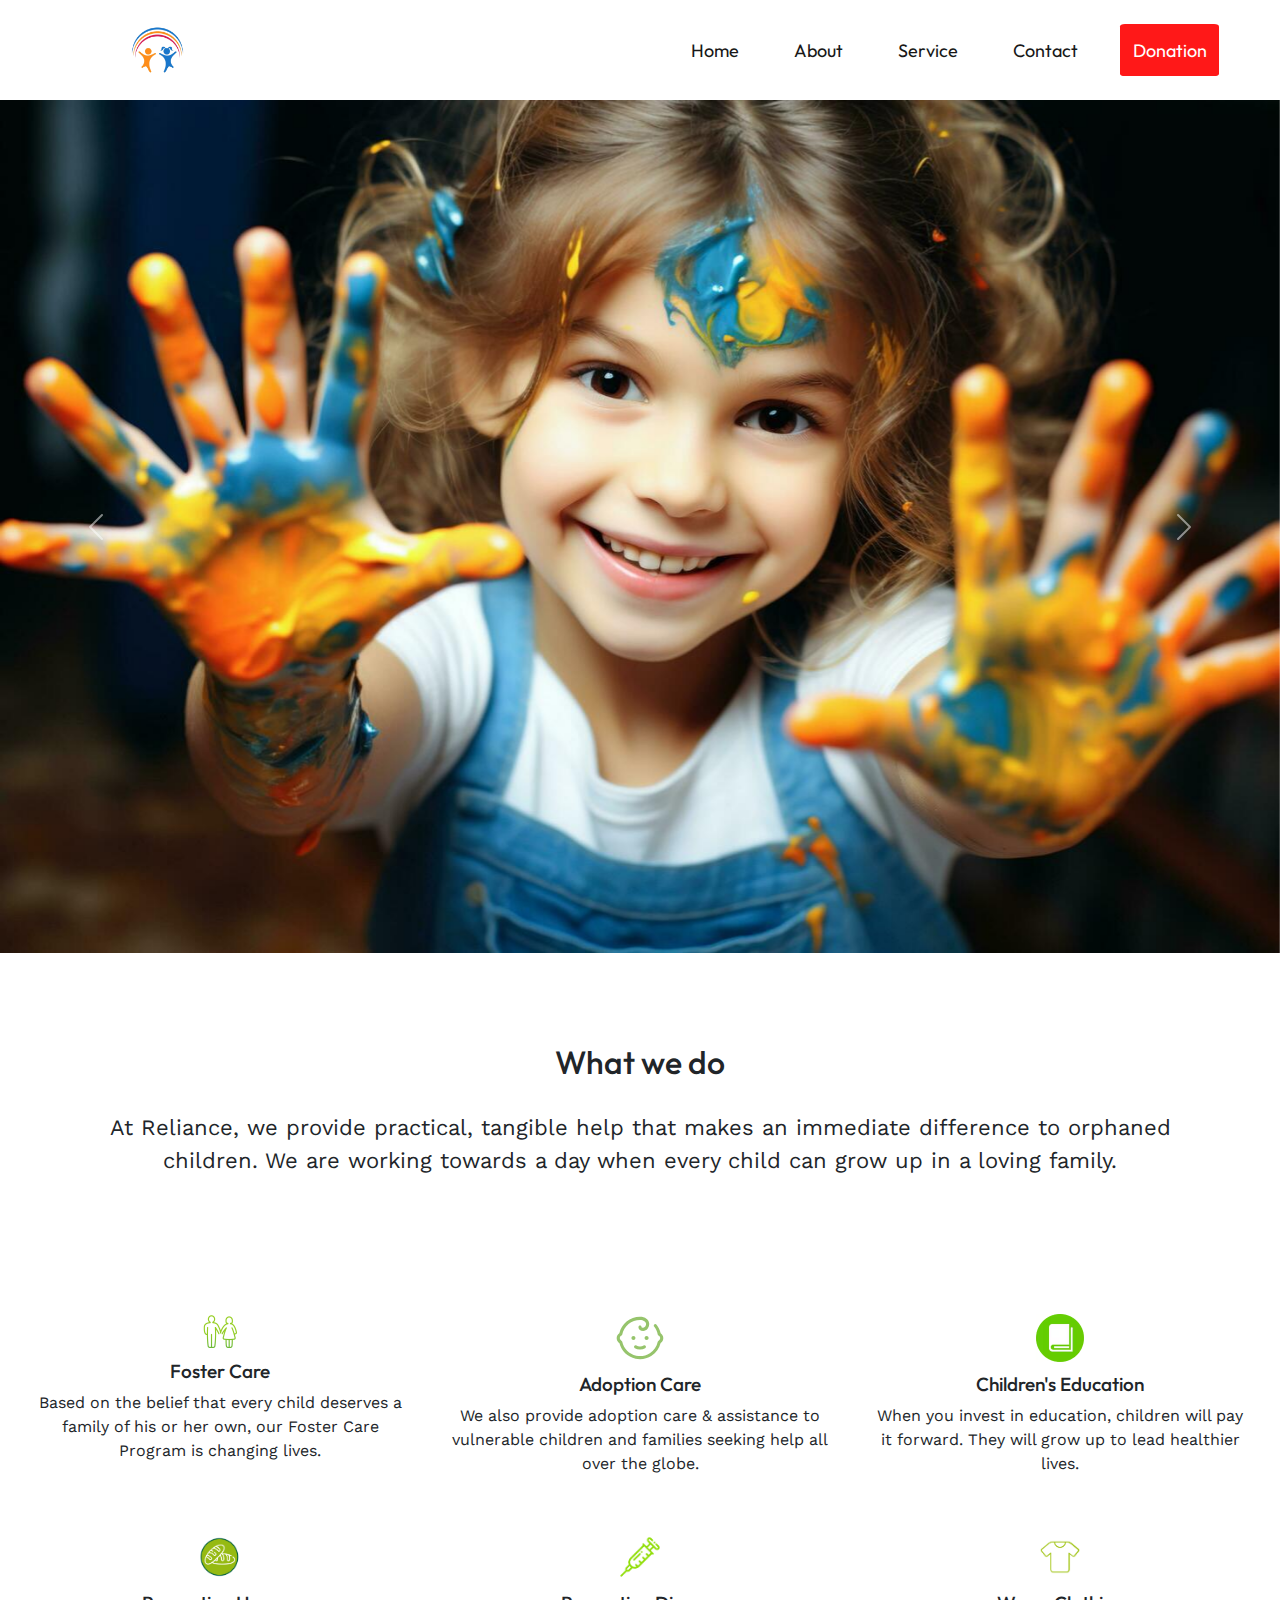
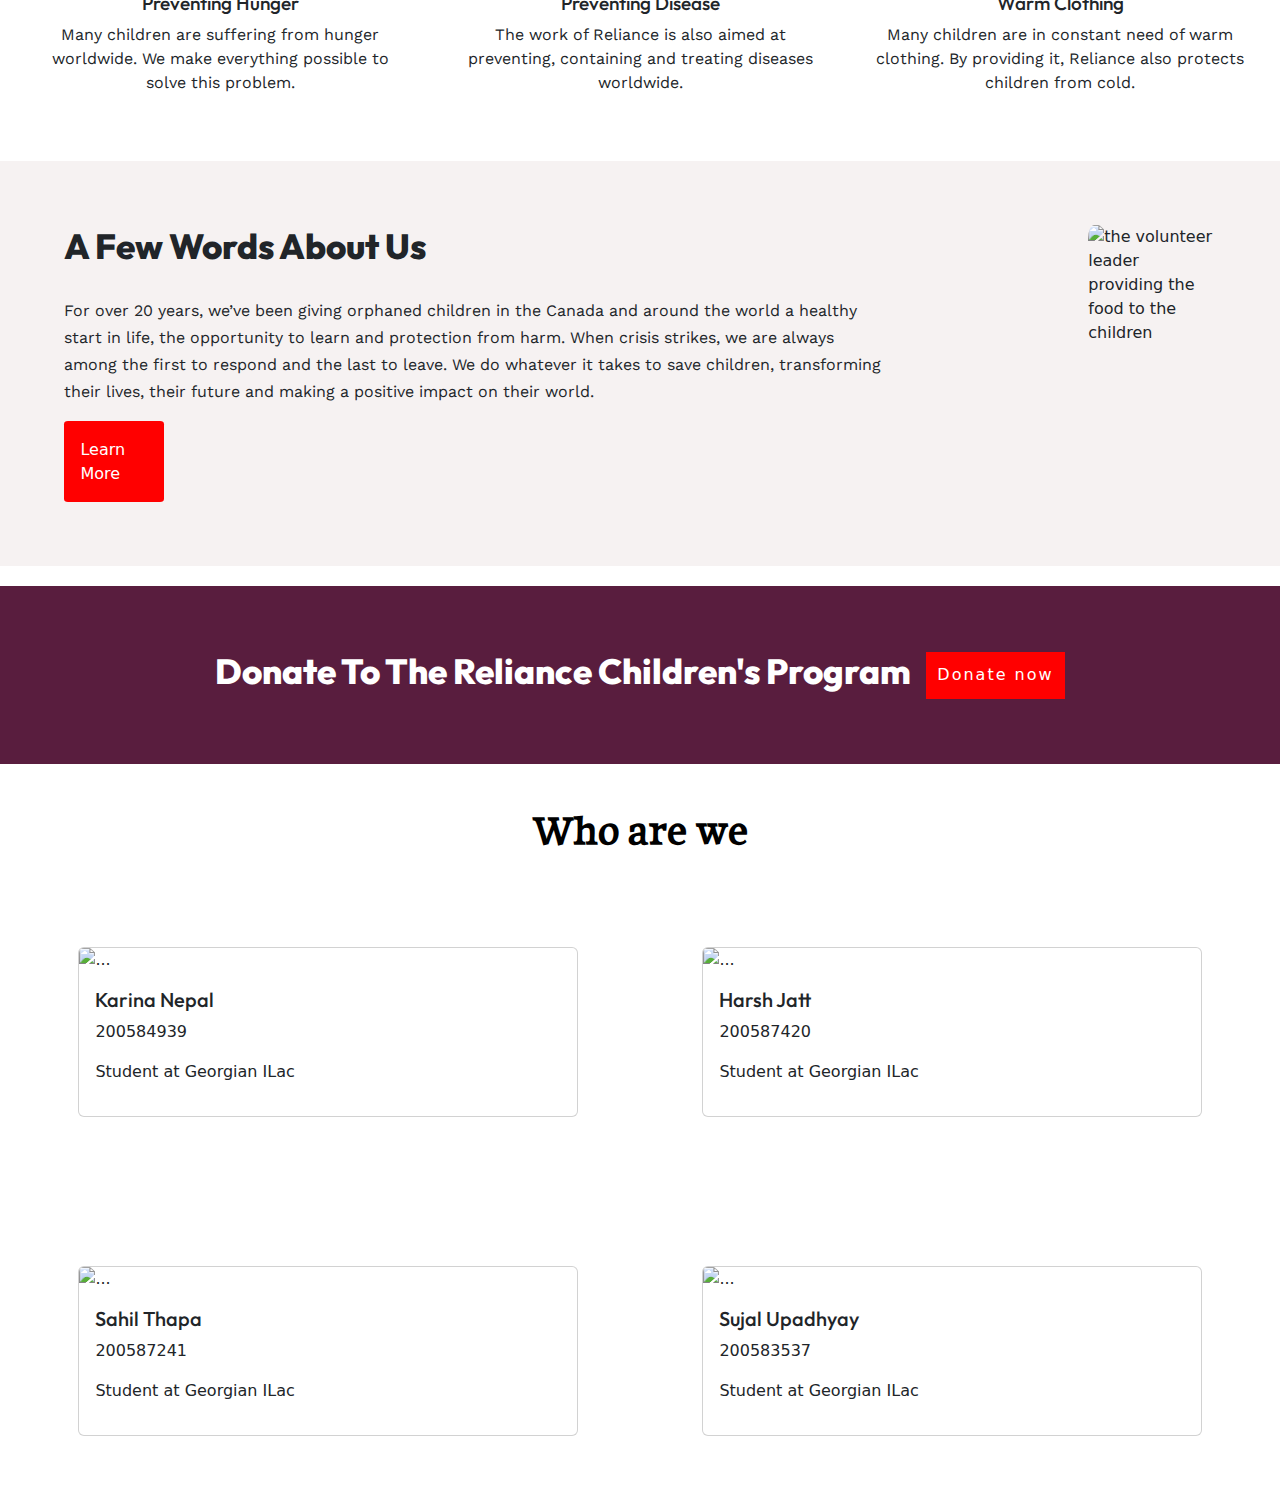
==== index.html @ 093a6efa "Add files via upload" ====
<!DOCTYPE html>
<html lang="en">

<head>
  <meta charset="UTF-8" />
  <link rel="stylesheet" href="https://use.fontawesome.com/releases/v5.8.1/css/all.css"
    integrity="sha384-50oBUHEmvpQ+1lW4y57PTFmhCaXp0ML5d60M1M7uH2+nqUivzIebhndOJK28anvf" crossorigin="anonymous" />
  <link href="https://cdn.jsdelivr.net/npm/bootstrap@5.3.3/dist/css/bootstrap.min.css" rel="stylesheet"
    integrity="sha384-QWTKZyjpPEjISv5WaRU9OFeRpok6YctnYmDr5pNlyT2bRjXh0JMhjY6hW+ALEwIH" crossorigin="anonymous">

  <meta name="viewport" content="width=device-width, initial-scale=1.0" />
  <title>Home-Sujal</title>
  <link href="style.css" rel="stylesheet" />
</head>

<body>
  <div class="container">
    <header class="header">
      <img src="logo save.png" alt="logo" class="logo">
      <nav class="nav-bar">
        <a href="#">Home</a>
        <a href="#about">About</a>
        <a href="#service">Service</a>
        <a href="#">Contact</a>
        <a href="#">Donation</a>
      </nav>
    </header>
  </div>
  <!--carousel-->
  <div id="carouselExampleInterval" class="carousel slide" data-bs-ride="carousel">
    <div class="carousel-inner">
      <div class="carousel-item active" data-bs-interval="2000">
        <img src="gg.jpg" class="d-block w-100" alt="...">
      </div>
      <div class="carousel-item" data-bs-interval="3000">
        <img src="1.webp" class="d-block w-100" alt="...">
      </div>
      <div class="carousel-item">
        <img src="3.jpg" class="d-block w-100" alt="...">
      </div>
    </div>
    <button class="carousel-control-prev" type="button" data-bs-target="#carouselExampleInterval" data-bs-slide="prev">
      <span class="carousel-control-prev-icon" aria-hidden="true"></span>
      <span class="visually-hidden">Previous</span>
    </button>
    <button class="carousel-control-next" type="button" data-bs-target="#carouselExampleInterval" data-bs-slide="next">
      <span class="carousel-control-next-icon" aria-hidden="true"></span>
      <span class="visually-hidden">Next</span>
    </button>
  </div>

  <!-- what we do-->
  <section class="what-we-do">
    <h2>What we do</h2>
    <p>
      At Reliance, we provide practical, tangible help that makes an immediate difference to orphaned children. We are
      working towards a day when every child can grow up in a loving family.

    </p>
  </section>
  <div class="flex-wedo-box"> <!-- use this for the flex-->


    <div class="wedo-box">

      <img src="Couple.png" alt="two children logo holding hand with each other" class="semi-logo">

      <h2>Foster Care</h2>

      <p>Based on the belief that every child deserves a family of his or her own, our Foster Care Program is changing
        lives.

      </p>

    </div>

    <div class="wedo-box">
      <img src="children-logo.svg" alt="two children logo holding hand with each other" class="semi-logo">
      <h2>Adoption Care</h2>

      <p>
        We also provide adoption care & assistance to vulnerable children and families seeking help all over the globe.

      </p>

    </div>

    <div class="wedo-box">
      <img src="book.avif" alt="two children logo holding hand with each other" class="semi-logo">
      <h2>Children's Education</h2>

      <p>
        When you invest in education, children will pay it forward. They will grow up to lead healthier lives.
      </p>

    </div>

    <div class="wedo-box">
      <img src="hunger.jpg" alt="two children logo holding hand with each other" class="semi-logo">
      <h2>Preventing Hunger</h2>

      <p>
        Many children are suffering from hunger worldwide. We make everything possible to solve this problem.
      </p>

    </div>


    <div class="wedo-box">
      <img src="injection.png" alt="two children logo holding hand with each other" class="semi-logo">
      <h2>Preventing Disease</h2>

      <p>
        The work of Reliance is also aimed at preventing, containing and treating diseases worldwide.
      </p>

    </div>

    <div class="wedo-box">
      <img src="tshirt.png" alt="two children logo holding hand with each other" class="semi-logo">
      <h2>Warm Clothing
      </h2>

      <p>
        Many children are in constant need of warm clothing. By providing it, Reliance also protects children from cold.
      </p>

    </div>
  </div>

  <!-- the few words about us-->
  <section class="about-us">
    <div class="container-about-us"> <!-- use this for the flex-->
      <div class="about-text"> <!-- use  this for the flex for the text inside the container-->
        <h2>A Few Words About Us
        </h2>
        <p>
          For over 20 years, we’ve been giving orphaned children in the Canada and around the world a healthy start in
          life, the opportunity to learn and protection from harm.

          When crisis strikes, we are always among the first to respond and the last to leave. We do whatever it takes
          to save children, transforming their lives, their future and making a positive impact on their world.
        </p>
        <a href="#" onclick="displayMessage">Learn More</a>
      </div>
      <img src="https://livedemo00.template-help.com/wt_prod-24526/images/large-features-2-570x368.jpg"
        alt="the volunteer leader providing the food to the children">

    </div>
  </section>


  <div class="little-display">
    <div class="little-display-text">
      <h2> Donate To The Reliance Children's Program</h2>
      <a href="#">Donate now</a>
    </div>
    </div>
    
    
    
    
    <!--card-about-->
    
  <section class="about" id="about">
    <h2>Who are we</h2>
    <div class="row row-cols-1 row-cols-md-2 g-4">
      <div class="col">
        <div class="card">
          <img src="https://www.shareicon.net/data/512x512/2016/09/15/829452_user_512x512.png" class="card-img-top" alt="...">
          <div class="card-body">
            <h5 class="card-title">Karina Nepal</h5>
            <p class="card-text">200584939</p>
            <p class="card-text hover">Student at Georgian ILac
            <p>

          </div>
        </div>
      </div>
      <div class="col">
        <div class="card">
          <img src="https://png.pngtree.com/png-clipart/20231019/original/pngtree-user-profile-avatar-png-image_13369988.png" class="card-img-top" alt="...">
          <div class="card-body">
            <h5 class="card-title">Harsh Jatt</h5>
            <p class="card-text">200587420</p>
            <p class="card-text hover">Student at Georgian ILac
            <p>

          </div>
        </div>
      </div>
      <div class="col">
        <div class="card">
          <img src="https://www.pngall.com/wp-content/uploads/5/User-Profile-PNG-High-Quality-Image.png" class="card-img-top" alt="...">
          <div class="card-body">
            <h5 class="card-title">Sahil Thapa</h5>
            <p class="card-text">200587241</p>
            <p class="card-text hover">Student at Georgian ILac
            <p>

          </div>
        </div>
      </div>
      <div class="col">
        <div class="card">
          <img src="https://www.pngall.com/wp-content/uploads/5/User-Profile-PNG.png" class="card-img-top" alt="...">
          <div class="card-body">
            <h5 class="card-title">Sujal Upadhyay</h5>
            <p class="card-text">200583537</p>
            <p class="card-text hover">Student at Georgian ILac
            <p>

          </div>
        </div>
      </div>
    </div>
  </section>


    <!-- SERVICE PAGE-->
    <!--
  <section class="service" id="service">
    <h2>Service</h2>
    <div class="containn">
      <div class="container-img">
        <img src="education-children.webp" alt="education service" class="image">
        <div class="overlay">
          <div class="text">Education Service</div>
          <ul>
            <li>Early Childhood Education</li>
            <li>Literacy Programs</li>
            <li>Teacher Training</li>
          </ul>
        </div>
      </div>

      <div class="container-img">
        <img src="https://i0.wp.com/blog.toysuae.com/wp-content/uploads/2021/07/cute-male-pediatrician-doctor-happy-healthy-kids-childrens-healthcare-vector-concept-cute-male-pediatrician-doctor-happy-124717842.jpg?resize=800%2C655&ssl=1" alt="nurse checking the health of children" class="image">
        <div class="overlay">
          <div class="text">Health Services</div>
          <ul>
            <li>Maternal and Child Health</li>
            <li>Disease Prevention</li>
            <li>Mental Health Support</li>
          </ul>
        </div>
      </div>

      <div class="container-img">
        <img src="https://www.top-criminal-justice-schools.net/wp-content/uploads/2014/03/aabuse24.jpg" alt="Avatar" class="image">
        <div class="overlay">
          <div class="text">Child Protection Services</div>
          <ul>
            <li>Safe Spaces</li>
            <li>Anti-Trafficking Initiatives</li>
            <li>Advocacy</li>
          </ul>
        </div>
      </div>


    </div>
  </section>





</body>
-->
    <script src="https://cdn.jsdelivr.net/npm/bootstrap@5.3.3/dist/js/bootstrap.bundle.min.js"
      integrity="sha384-YvpcrYf0tY3lHB60NNkmXc5s9fDVZLESaAA55NDzOxhy9GkcIdslK1eN7N6jIeHz"
      crossorigin="anonymous"></script>


</html>
---- style.css ----
/* For logo */
/* for nav and other body */
@import url("https://fonts.googleapis.com/css2?family=Outfit:wght@100..900&display=swap");
/* for text  and heading */
@import url('https://fonts.googleapis.com/css2?family=Maname&display=swap');

/* for the paragraph */
@import url('https://fonts.googleapis.com/css2?family=Nunito:ital,wght@0,200..1000;1,200..1000&family=Work+Sans:ital,wght@0,100..900;1,100..900&family=Zain:wght@200;300;400;700;800;900&display=swap');



* {
  margin: 0;
  padding: 0;
  box-sizing: border-box;
}
.container {
  opacity: 0.9;
  width: 100%;
}

.header {
  display: flex;
  align-items: center;
  flex-direction: row;
  gap:40%;
}
.header .logo{
  width: 150px; /* Set a fixed width */
  height: 100px; /* Set a fixed height */
  object-fit: contain; 
}
.nav-bar {
  display: flex;
  column-gap: 30px;
  justify-content: space-between;

}
.nav-bar a {
  color: black;
  font-family: "Outfit", sans-serif;
  text-decoration: none;
  font-weight: 400;
  font-size: 18px;
  padding: 3%;
  border-radius: 8%;
}
.nav-bar a:not(:nth-last-child(1)):hover {
  color: black;
  background-color: rgb(163, 163, 163);
}
.nav-bar a:last-child:hover{
  opacity: 0.9;
}

.nav-bar a:last-child {
  color: white;
  font-family: "Outfit", sans-serif;
  text-decoration: none;
  font-weight: 400;
  font-size: 18px;
  padding: 3%;
  border-radius: 5%;
  background-color: red;
  text-align: center;
  align-items: center;

}

.about h2,.service h2{
  font-family: "Maname", serif;
  font-weight: 700;
  color: black;
  font-size: 42px;
  display: block;
  margin: 30px auto 40px;
  text-align: center;
  align-items: center;
}
.g-4, .gx-4 {
  --bs-gutter-x: -2rem;
}
.col{
  padding: 5%;
}
.card-body h5{
  font-family: "Outfit", sans-serif;


}
.card-title:hover{
  background-color: rgb(196, 53, 53);
  color: white;
  cursor: pointer;
}
.card-body .hover:hover{
  color: rgb(196, 53, 53);
  cursor: pointer;
}
.card img{
  width: 50%;
  height: 50%;
}
.card-image-top{
  width: 30%;
  height: 20%;

}




/* for the service page */
.containn{
  display: flex;
  flex-direction: row;
}
.container-img{
position: relative;
width: 30%;
margin: 0 auto;
display: block;
align-items: center;

}

.image {
display: block;
width: 100%;
height: auto;
}

.overlay {
position: absolute;
bottom: 100%;
left: 0;
right: 0;
background-color: rgb(196, 53, 53);
overflow: hidden;
width: 100%;
height:0;
transition: .5s ease;
}


.container-img:hover .overlay {
bottom: 0;
height: 100%;
}

.text {
  text-decoration: 5px solid black underline;
color: white;
font-size: 20px;
position: absolute;
top: 20%;
left: 50%;
-webkit-transform: translate(-50%, -50%);
-ms-transform: translate(-50%, -50%);
transform: translate(-50%, -50%);
text-align: center;
}
.overlay ul{
  color: white;
  font-family: "Outfit", sans-serif;
  position: absolute;
  top: 70%;
  left: 50%;
  -webkit-transform: translate(-50%, -50%);
  -ms-transform: translate(-50%, -50%);
  transform: translate(-50%, -50%);
  text-align: center;


}
.overlay ul li{
  margin: 20px;
}


/* responsive */
@media screen and (max-width: 557px) {
  .header {
    display: block;
    align-items: center;
    text-align: center;
  }
  .header .logo {
    font-family: "Outfit", sans-serif;
    color: rgb(91, 239, 150);
  }
  .nav-bar {
    display: flex;
    flex-direction: column;
    column-gap: 30px;
  }
  .nav-bar a {
    padding: 10px;
  }
}
@media screen and (max-width: 377px) {
  .bookmark {
    display: flex;
    flex-direction: column;
    column-gap: 50px;
  }
}


/* we do page controls */

.what-we-do{
  display: block;
  align-items: center;
  text-align: center;
  padding: 7%;
}
.what-we-do h2{
  display: block;
  align-items: center;
  text-align: center;
  margin: 0 auto;
  margin-bottom: 30px;
  font-family: "Outfit", sans-serif;

}
.what-we-do p{
  font-family: "Work Sans", sans-serif;
  font-optical-sizing: auto;
  font-style: normal;
  font-size: 22px;
}
.flex-wedo-box{
  display: flex;
  justify-content: space-between;
  padding: 20px;
  flex-wrap: wrap;
}
.wedo-box{
  flex: 0 0 400px;
  width: 400px;
  padding: 10px;
  text-align: center;
  text-overflow: ellipsis;
  margin-bottom: 20px;

}
.wedo-box:hover{
  background-color: rgb(220, 219, 219);
}
.wedo-box h2{
  font-family: "Outfit", sans-serif;
  font-size: 19px;

}
.wedo-box p{
  font-family: "Work Sans", sans-serif;
  font-optical-sizing: auto;
  font-style: normal;
}

.semi-logo{
  width: 50px;
  height: auto;
  margin-bottom: 10px;
}
.semi-logo h1{
  margin-bottom: 20px;
}

/* few words about us controls */
.about-us{
  background-color: linear-gradient(180deg (rgb(246, 242, 242),white));
  background-color: rgb(246, 242, 242);

}
.container-about-us{
  display: flex;
  flex-direction: row;
  padding: 5%;
  gap: 200px;
}
.about-text{
  display: flex;
  flex-direction: column;

}
.about-text h2 {
  margin-bottom: 30px;
  font-family: "Outfit", sans-serif;
  font-weight: 800;
  font-size: 35px;
  text-overflow: ellipsis;
  display: block;


}
.about-text p{
  line-height: 1.7;
  font-family: "Work Sans", sans-serif;
  font-optical-sizing: auto;
  font-style: normal;
}
.about-text a{
  background-color: red;
  width: 100px;
  padding: 2%;
  color: white;
  border-radius: 4%;
  text-decoration: none;
}
.about-text a:hover{
  opacity: 0.8;
}
.container-about-us img{
  border-radius: 5%;
}
/* little display */
.little-display{
  margin-top: 20px;
  width: 100%;
  height: 20%;
  background-color: #591d3e;
  text-align: center;
  align-items: center;
  padding: 5%;
}
.little-display-text{
  display: flex;
  flex-direction: row;
  justify-content: center;
  align-items: center;
  text-align: center;
}
.little-display-text h2{
  font-family: "Outfit", sans-serif;
  font-weight: 800;
  font-size: 35px;
  text-overflow: ellipsis;
  display: block;
  color: white;
}
.little-display-text a{
  margin-left: 15px;
  text-decoration: none;
  background-color: red;
  padding: 1%;
  color: white;
  letter-spacing: 2px;
}
.little-display-text a:hover{
  opacity: 0.8;
}
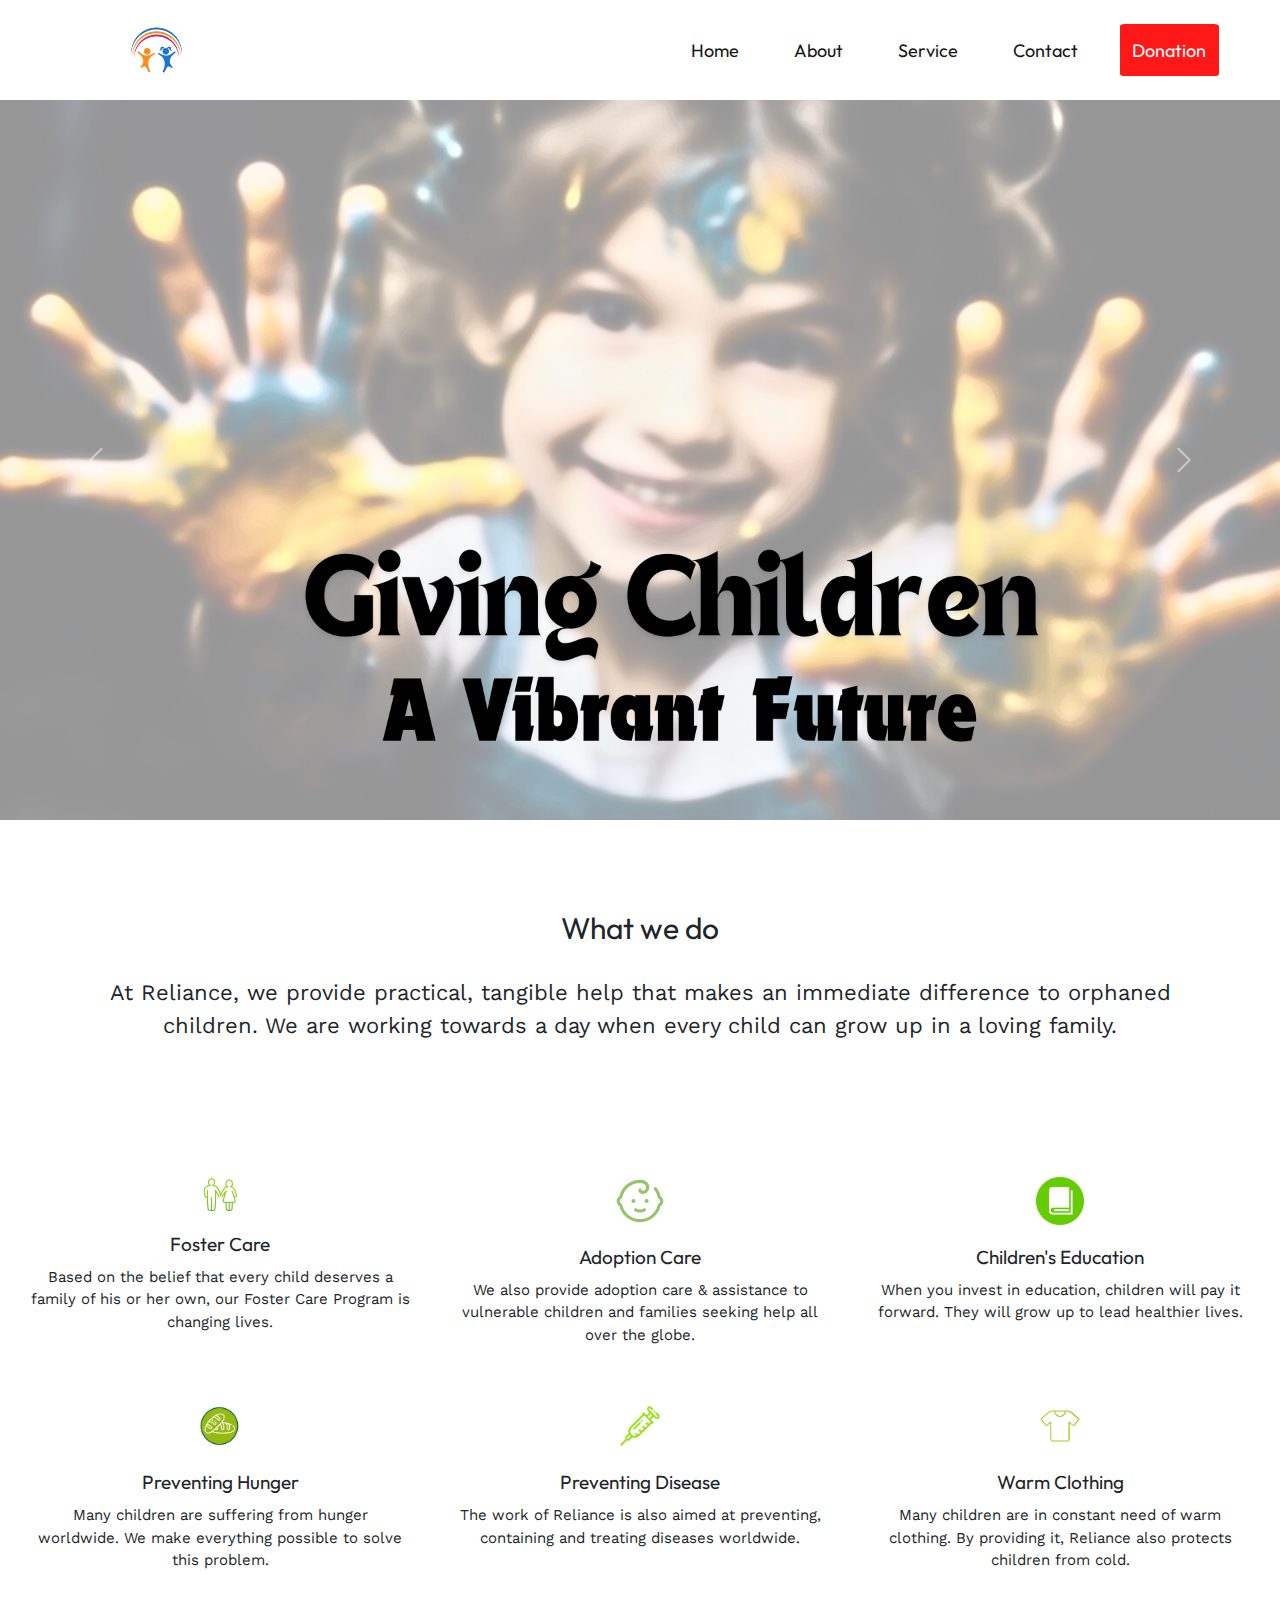
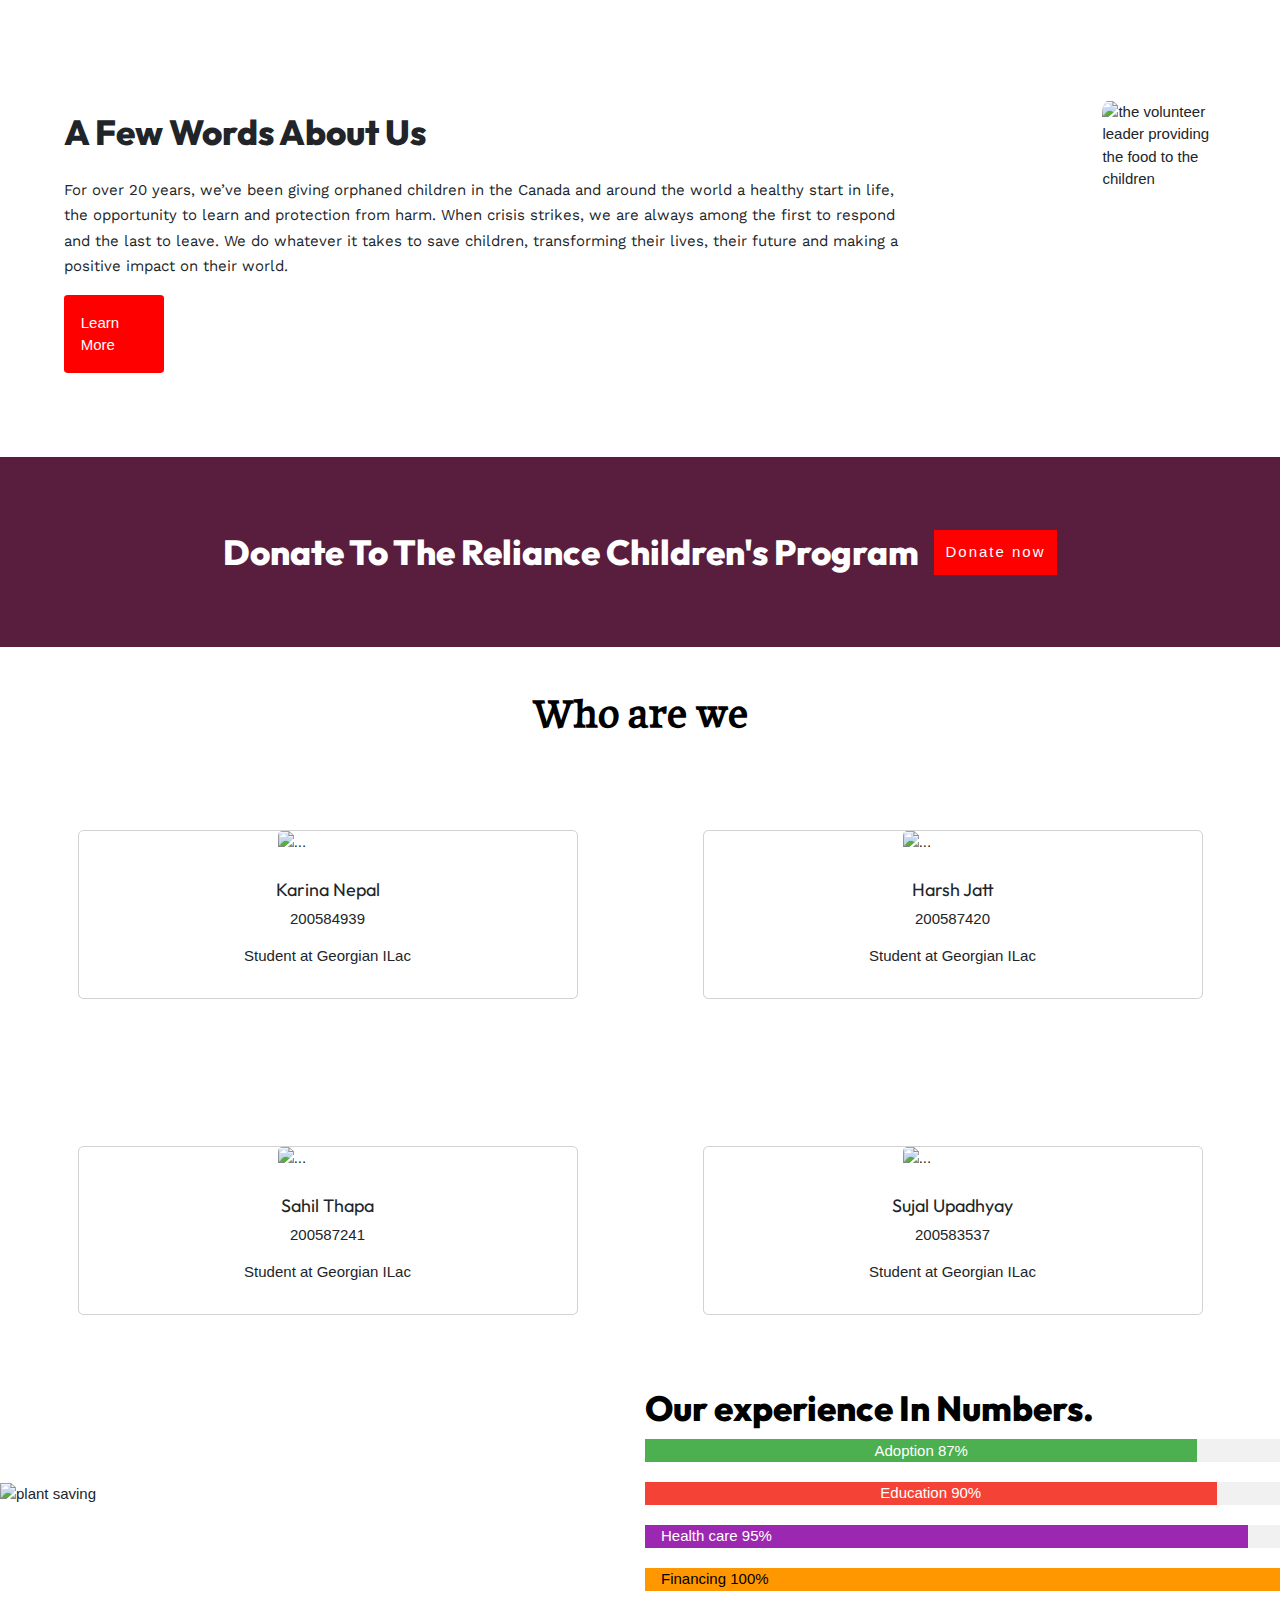
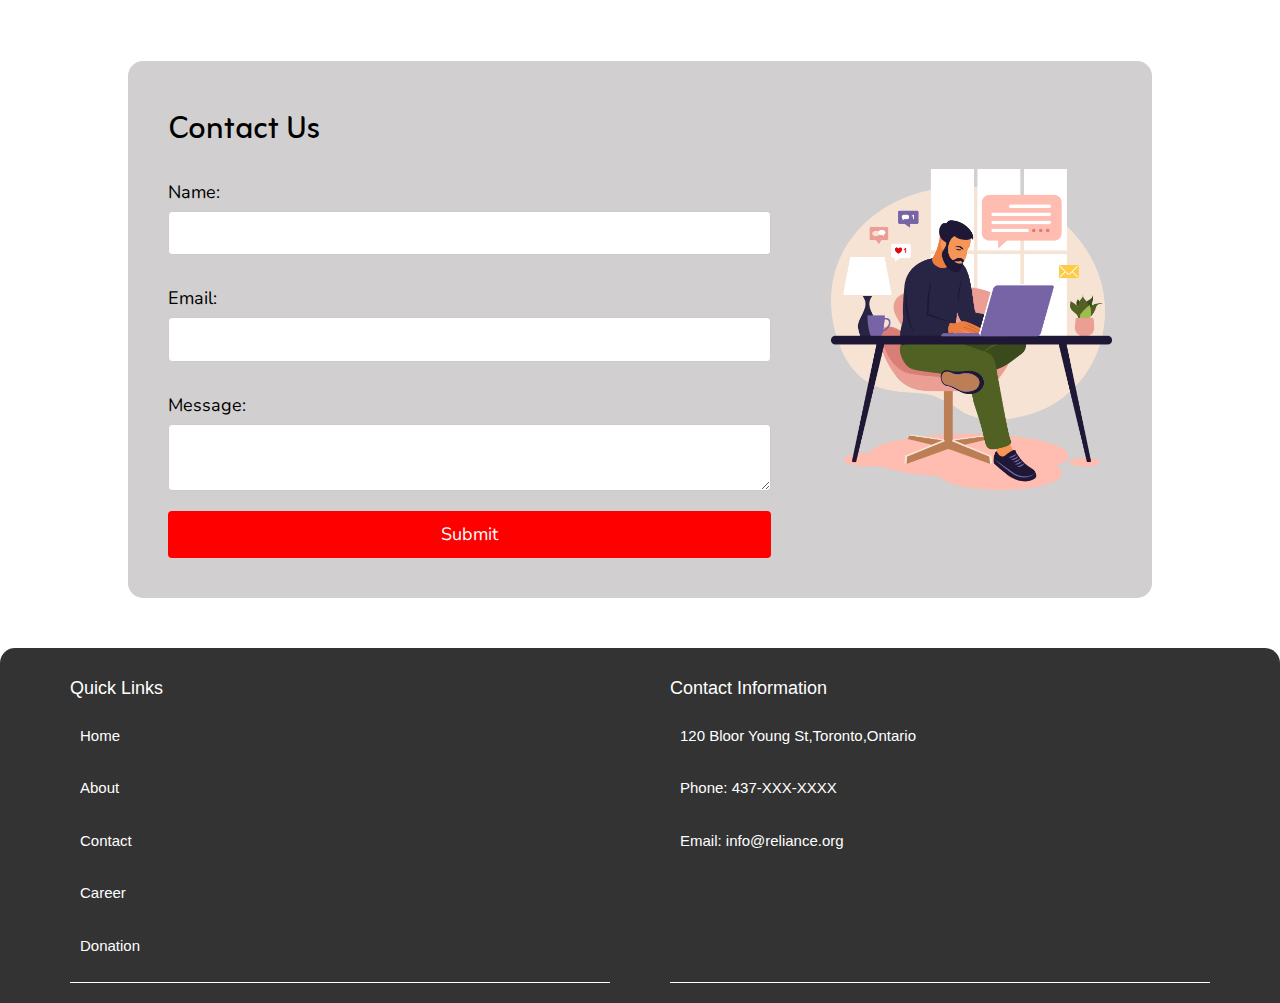
==== commit e085a603: "Add files via upload" ====
--- a/index.html
+++ b/index.html
@@ -7,6 +7,10 @@
     integrity="sha384-50oBUHEmvpQ+1lW4y57PTFmhCaXp0ML5d60M1M7uH2+nqUivzIebhndOJK28anvf" crossorigin="anonymous" />
   <link href="https://cdn.jsdelivr.net/npm/bootstrap@5.3.3/dist/css/bootstrap.min.css" rel="stylesheet"
     integrity="sha384-QWTKZyjpPEjISv5WaRU9OFeRpok6YctnYmDr5pNlyT2bRjXh0JMhjY6hW+ALEwIH" crossorigin="anonymous">
+    <link rel="stylesheet" href="https://www.w3schools.com/w3css/4/w3.css">
+    <link rel="icon" href="favi.ico" type="image/x-icon">
+
+
 
   <meta name="viewport" content="width=device-width, initial-scale=1.0" />
   <title>Home-Sujal</title>
@@ -21,8 +25,8 @@
         <a href="#">Home</a>
         <a href="#about">About</a>
         <a href="#service">Service</a>
-        <a href="#">Contact</a>
-        <a href="#">Donation</a>
+        <a href="#contact">Contact</a>
+        <a href="donation.html">Donation</a>
       </nav>
     </header>
   </div>
@@ -30,13 +34,13 @@
   <div id="carouselExampleInterval" class="carousel slide" data-bs-ride="carousel">
     <div class="carousel-inner">
       <div class="carousel-item active" data-bs-interval="2000">
-        <img src="gg.jpg" class="d-block w-100" alt="...">
+        <img src="instant.png" class="d-block w-100" alt="...">
       </div>
       <div class="carousel-item" data-bs-interval="3000">
-        <img src="1.webp" class="d-block w-100" alt="...">
+        <img src="Hiring!.png" class="d-block w-100" alt="...">
       </div>
       <div class="carousel-item">
-        <img src="3.jpg" class="d-block w-100" alt="...">
+        <img src="Help a child.png" class="d-block w-100" alt="...">
       </div>
     </div>
     <button class="carousel-control-prev" type="button" data-bs-target="#carouselExampleInterval" data-bs-slide="prev">
@@ -50,7 +54,7 @@
   </div>
 
   <!-- what we do-->
-  <section class="what-we-do">
+  <section class="what-we-do" id="service">
     <h2>What we do</h2>
     <p>
       At Reliance, we provide practical, tangible help that makes an immediate difference to orphaned children. We are
@@ -129,7 +133,7 @@
   </div>
 
   <!-- the few words about us-->
-  <section class="about-us">
+  <section class="about-us" id="about">
     <div class="container-about-us"> <!-- use this for the flex-->
       <div class="about-text"> <!-- use  this for the flex for the text inside the container-->
         <h2>A Few Words About Us
@@ -167,7 +171,7 @@
     <div class="row row-cols-1 row-cols-md-2 g-4">
       <div class="col">
         <div class="card">
-          <img src="https://www.shareicon.net/data/512x512/2016/09/15/829452_user_512x512.png" class="card-img-top" alt="...">
+          <img src="https://static.vecteezy.com/system/resources/previews/005/211/135/original/female-user-profile-avatar-is-a-woman-a-character-for-a-screen-saver-with-emotions-illustration-on-a-white-isolated-background-vector.jpg" class="card-img-top" alt="...">
           <div class="card-body">
             <h5 class="card-title">Karina Nepal</h5>
             <p class="card-text">200584939</p>
@@ -216,58 +220,99 @@
     </div>
   </section>
 
-
-    <!-- SERVICE PAGE-->
-    <!--
-  <section class="service" id="service">
-    <h2>Service</h2>
-    <div class="containn">
-      <div class="container-img">
-        <img src="education-children.webp" alt="education service" class="image">
-        <div class="overlay">
-          <div class="text">Education Service</div>
-          <ul>
-            <li>Early Childhood Education</li>
-            <li>Literacy Programs</li>
-            <li>Teacher Training</li>
-          </ul>
-        </div>
-      </div>
-
-      <div class="container-img">
-        <img src="https://i0.wp.com/blog.toysuae.com/wp-content/uploads/2021/07/cute-male-pediatrician-doctor-happy-healthy-kids-childrens-healthcare-vector-concept-cute-male-pediatrician-doctor-happy-124717842.jpg?resize=800%2C655&ssl=1" alt="nurse checking the health of children" class="image">
-        <div class="overlay">
-          <div class="text">Health Services</div>
-          <ul>
-            <li>Maternal and Child Health</li>
-            <li>Disease Prevention</li>
-            <li>Mental Health Support</li>
-          </ul>
-        </div>
-      </div>
-
-      <div class="container-img">
-        <img src="https://www.top-criminal-justice-schools.net/wp-content/uploads/2014/03/aabuse24.jpg" alt="Avatar" class="image">
-        <div class="overlay">
-          <div class="text">Child Protection Services</div>
-          <ul>
-            <li>Safe Spaces</li>
-            <li>Anti-Trafficking Initiatives</li>
-            <li>Advocacy</li>
-          </ul>
-        </div>
-      </div>
-
-
+  <section class="experience">
+    <div class="our-experience">
+      <div class="progress-image">
+        <img src="https://static.wixstatic.com/media/c06b38_50bdd5a2733049a9a78e636d953c7fa9~mv2.jpg/v1/fill/w_1110,h_830,al_c,q_85,usm_0.66_1.00_0.01,enc_auto/c06b38_50bdd5a2733049a9a78e636d953c7fa9~mv2.jpg" alt="plant saving">
+      </div>
+      <div class="progress-bars">
+        <h2>Our experience In Numbers.</h2>
+        <div class="w3-light-grey">
+          <div class="w3-container w3-green w3-center" style="width:87%">Adoption 87%</div>
+        </div>
+        
+        <div class="w3-light-grey">
+          <div class="w3-container w3-red w3-center" style="width:90%">Education 90%</div>
+        </div>
+        
+        <div class="w3-light-grey">
+          <div class="w3-container w3-purple" style="width:95%">Health care 95%</div>
+        </div>
+        
+        <div class="w3-light-grey">
+          <div class="w3-container w3-orange" style="width:100%">Financing 100%</div>
+        </div>
+      
+      </div>
     </div>
   </section>
 
+  <!--contact us-->
+
+  <section class="contact-form" id="contact">
+    <div class="container-form">
+        <div class="form-section">
+            <h2>Contact Us</h2>
+            <form>
+                <label for="name">Name:</label>
+                <input type="text" id="name" name="name" required>
+
+                <label for="email">Email:</label>
+                <input type="email" id="email" name="email" required>
+
+                <label for="message">Message:</label>
+                <textarea id="message" name="message" required></textarea>
+
+                <button type="submit">Submit</button>
+            </form>
+        </div>
+        <div class="image-section">
+            <img src="contact.png" alt="Ice Cream Image">
+        </div>
+    </div>
+</section>
+
+<footer>
+  <div class="footer-container">
+    <div class="footer-section">
+      <h2>Quick Links</h2>
+      <ul class="footer-nav">
+        <li><a href="#">Home</a></li>
+        <li><a href="#">About</a></li>
+        <li><a href="#">Contact</a></li>
+        <li><a href="#">Career</a></li>
+        <li><a href="donation.html">Donation</a></li>
+
+
+      </ul>
+    </div>
+    
+    <div class="footer-section">
+      <h2>Contact Information</h2>
+      <ul>
+        <li><i class="fa fa-location-arrow" aria-hidden="true"></i>
+
+          120 Bloor Young St,Toronto,Ontario</li>
+        <li> <i class="fa fa-phone" aria-hidden="true"></i>
+          Phone: 437-XXX-XXXX</li>
+        <li><i class="fa fa-envelope" aria-hidden="true"></i>
+          Email: <a href="mailto:info@reliance.org">info@reliance.org</a></li>
+      </ul>
+    </div>
+
+  </div>
+ 
+
+</footer>
+
+
+
+  
 
 
 
 
 </body>
--->
     <script src="https://cdn.jsdelivr.net/npm/bootstrap@5.3.3/dist/js/bootstrap.bundle.min.js"
       integrity="sha384-YvpcrYf0tY3lHB60NNkmXc5s9fDVZLESaAA55NDzOxhy9GkcIdslK1eN7N6jIeHz"
       crossorigin="anonymous"></script>
--- a/style.css
+++ b/style.css
@@ -85,8 +85,11 @@
 }
 .card-body h5{
   font-family: "Outfit", sans-serif;
-
-
+}
+.card-body{
+  align-items: center;
+  text-align: center;
+  margin: 0 auto;
 }
 .card-title:hover{
   background-color: rgb(196, 53, 53);
@@ -98,12 +101,17 @@
   cursor: pointer;
 }
 .card img{
-  width: 50%;
-  height: 50%;
+  width: 20%;
+  height: 20%;
+  display: block;
+  align-items: center;
+  margin: 0 auto;
+
 }
 .card-image-top{
-  width: 30%;
-  height: 20%;
+  
+  width: 100%;
+  height: auto;
 
 }
 
@@ -271,7 +279,6 @@
 /* few words about us controls */
 .about-us{
   background-color: linear-gradient(180deg (rgb(246, 242, 242),white));
-  background-color: rgb(246, 242, 242);
 
 }
 .container-about-us{
@@ -286,7 +293,7 @@
 
 }
 .about-text h2 {
-  margin-bottom: 30px;
+  margin-bottom: 25px;
   font-family: "Outfit", sans-serif;
   font-weight: 800;
   font-size: 35px;
@@ -308,6 +315,7 @@
   color: white;
   border-radius: 4%;
   text-decoration: none;
+  display: block;
 }
 .about-text a:hover{
   opacity: 0.8;
@@ -352,3 +360,173 @@
   opacity: 0.8;
 }
 
+/* for our experience page */
+.experience{
+  display: block;
+  margin: 0 auto;
+  background-color: linear-gradient(180deg (rgb(246, 242, 242),white));
+
+
+}
+.our-experience{
+  display: grid;
+  grid-template-columns: repeat(2, 1fr);
+  gap: 10px;
+  align-items: center;
+
+}
+.progress-bars h2{
+  font-family: "Outfit", sans-serif;
+  font-weight: 800;
+  font-size: 35px;
+  text-overflow: ellipsis;
+  display: block;
+  color: black;
+
+}
+.progress-image{
+  width: 100%;
+  height: auto;
+}
+.progress-image img{
+  width: 80%;
+}
+.w3-light-grey{
+  width: 100%;
+}
+.w3-container{
+
+margin-bottom: 20px;
+}
+
+/* contact form  */
+.contact-form {
+  padding: 50px 0;
+}
+
+.container-form {
+  display: grid;
+  grid-template-columns: 2fr 1fr;
+  gap: 20px;
+  width: 80%;
+  margin: 0 auto;
+  background-color: rgb(209, 207, 207);
+  padding: 20px;
+  border-radius: 15px;
+}
+
+.form-section {
+  padding: 20px;
+}
+
+.form-section h2 {
+  margin-bottom: 20px;
+  font-family: "Zain", sans-serif;
+  font-size: 32px;
+  color: black;
+}
+
+.form-section form {
+  display: flex;
+  flex-direction: column;
+}
+
+.form-section label {
+  margin: 10px 0 5px;
+  font-family: "Nunito", sans-serif;
+  font-size: 18px;
+  color: black;
+}
+
+.form-section input,
+.form-section textarea {
+  padding: 10px;
+  margin-bottom: 20px;
+  border: 1px solid #ccc;
+  border-radius: 4px;
+  width: 100%;
+}
+
+.form-section button {
+  padding: 10px;
+  background-color: red;
+  color: white;
+  border: none;
+  border-radius: 4px;
+  cursor: pointer;
+  font-family: "Nunito", sans-serif;
+  font-size: 18px;
+}
+
+.form-section button:hover {
+  opacity: 0.7;
+}
+
+.image-section {
+  display: flex;
+  justify-content: center;
+  align-items: center;
+  padding: 20px;
+}
+
+.image-section img {
+  max-width: 100%;
+  height: auto;
+  border-radius: 8px;
+}
+
+/* footer elements */
+footer {
+  border-top-left-radius: 15px;
+  border-top-right-radius: 15px;
+  background-color: #333; /* Dark background color */
+  color: #fff; /* White text color */
+  padding: 20px 0;
+}
+
+.footer-container {
+  display: flex;
+  justify-content: space-around;
+  max-width: 1200px;
+  margin: 0 auto; 
+}
+
+.footer-section {
+  width: 45%;
+  border-bottom: 1px solid white;
+}
+
+
+.footer-section h2 {
+  font-size: 18px;
+  margin-bottom: 15px;
+}
+
+.footer-nav,
+.footer-section ul {
+  list-style: none;
+  padding: 0;
+}
+.footer-section ul li i{
+  color: whitesmoke;
+}
+.footer-section ul li{
+  padding: 10px;
+}
+
+.footer-nav li,
+.footer-section ul li {
+  margin-bottom: 10px;
+}
+
+.footer-nav li a,
+.footer-section ul li a {
+  color: #fff;
+  text-decoration: none;
+}
+
+.footer-nav li a:hover,
+.footer-section ul li a:hover {
+  text-decoration: underline;
+}
+
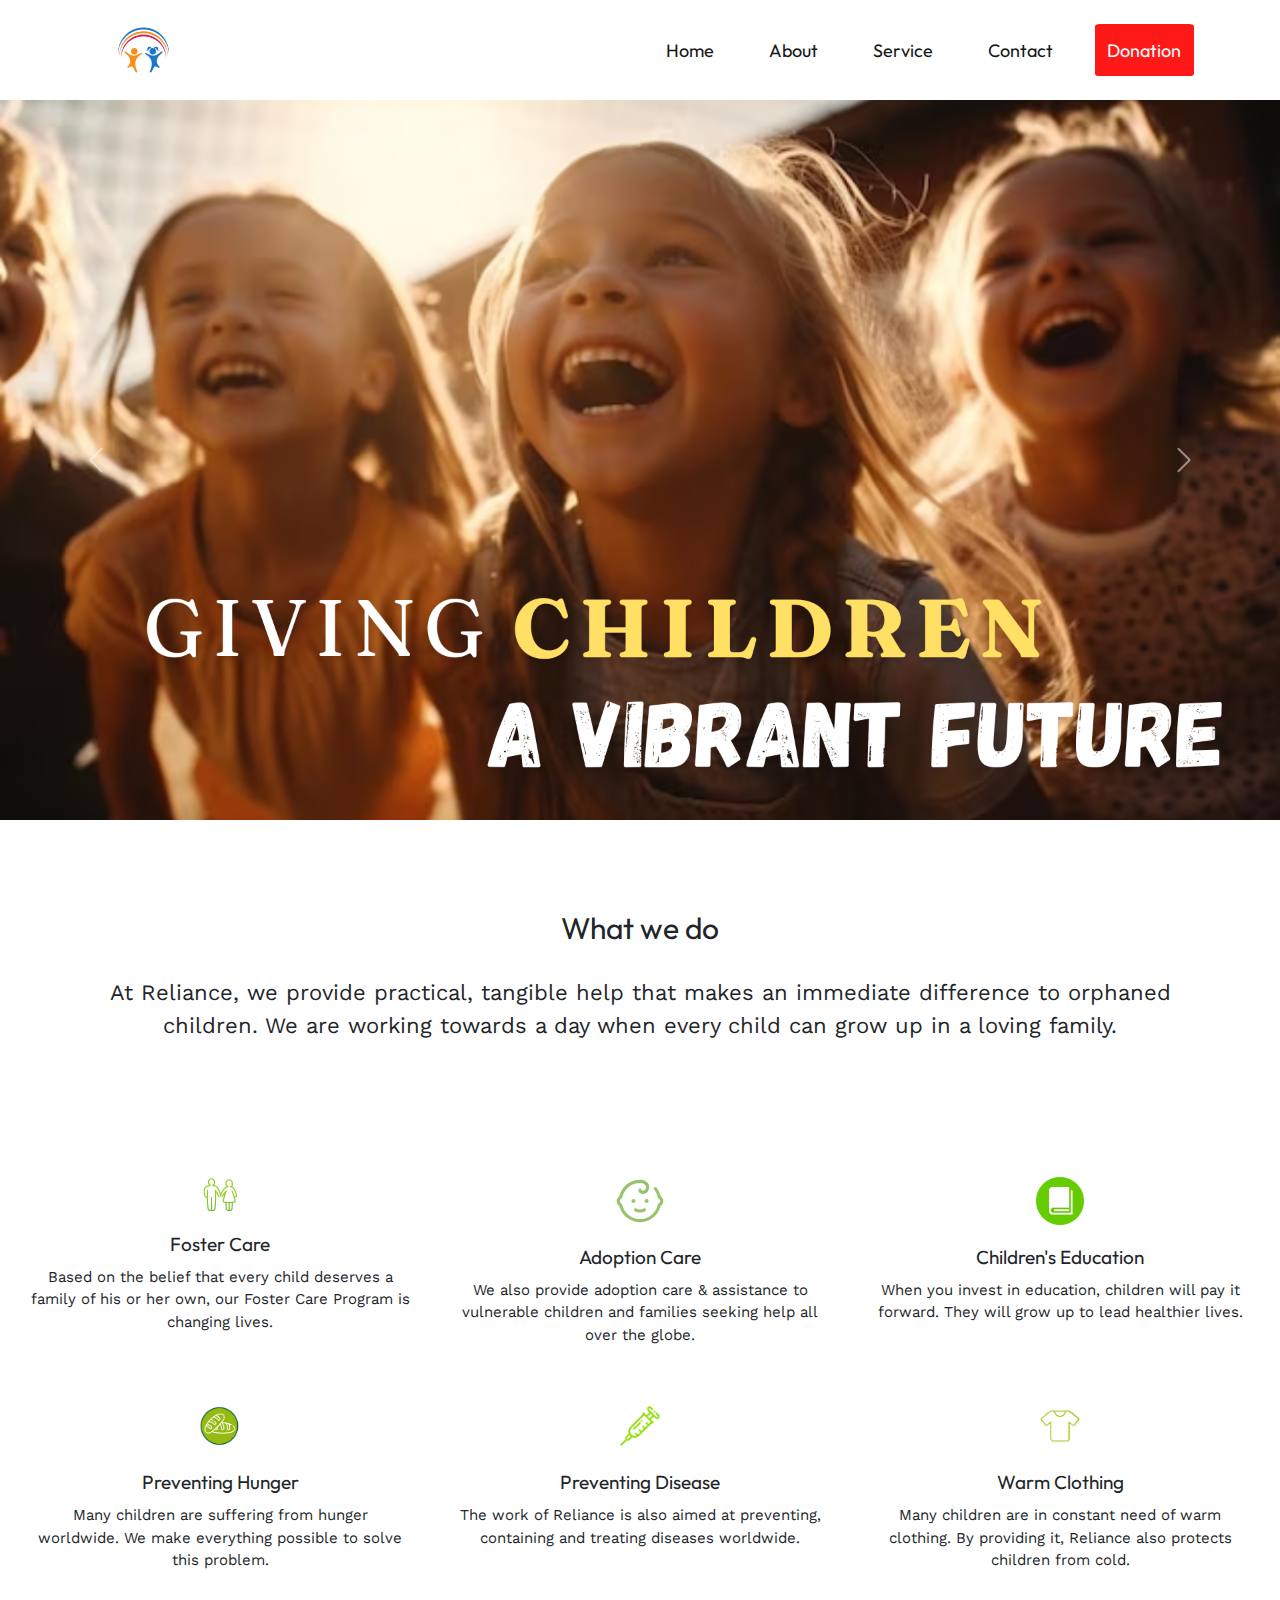
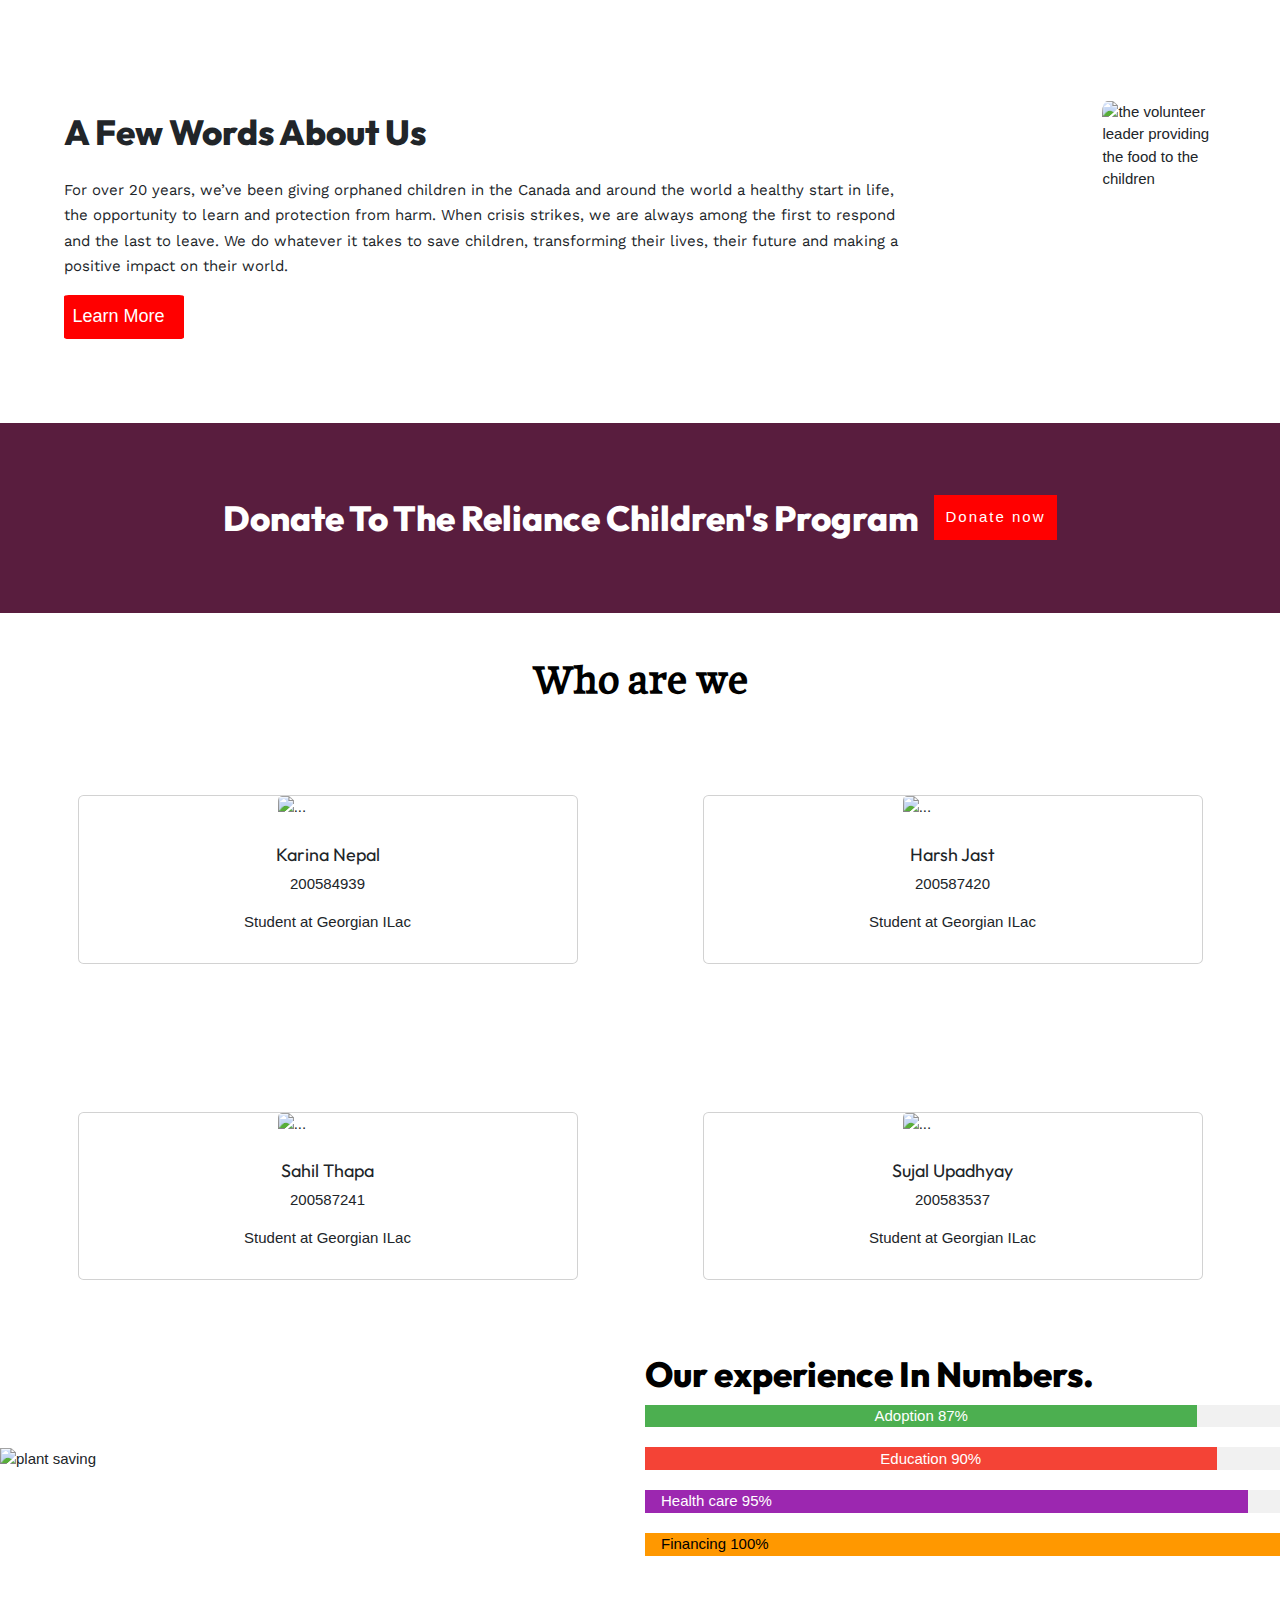
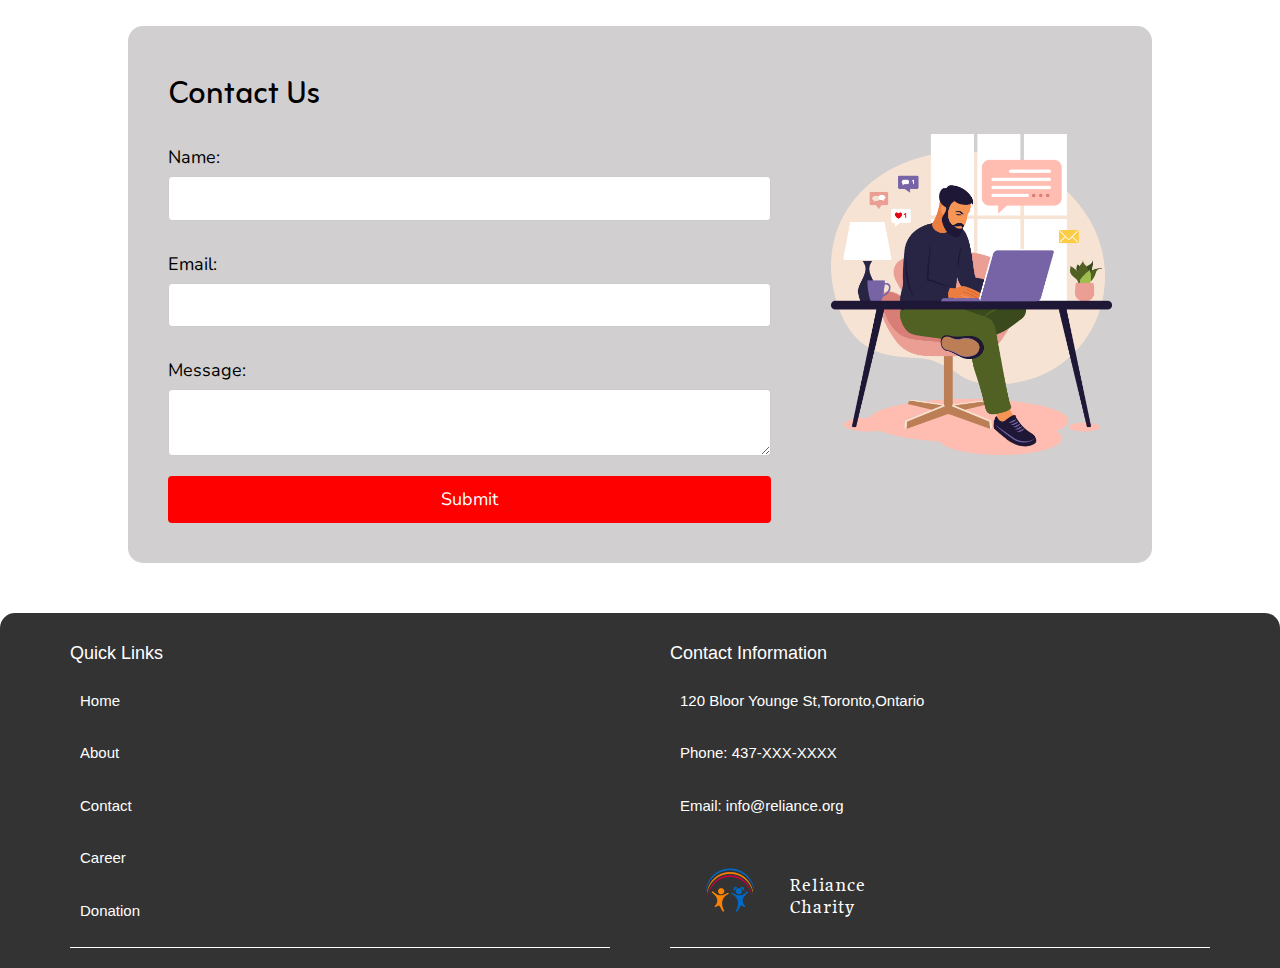
==== commit 18714282: "Add files via upload" ====
--- a/index.html
+++ b/index.html
@@ -3,6 +3,8 @@
 
 <head>
   <meta charset="UTF-8" />
+  <link rel="stylesheet" href="https://cdnjs.cloudflare.com/ajax/libs/font-awesome/6.0.0-beta3/css/all.min.css" integrity="sha384-k6RqeWeci5ZR/Lv4MR0sA0FfDOMVwF2Yj7XfyHWoBhlnj2G7Nfpcf57yFJFcJHjf" crossorigin="anonymous">
+
   <link rel="stylesheet" href="https://use.fontawesome.com/releases/v5.8.1/css/all.css"
     integrity="sha384-50oBUHEmvpQ+1lW4y57PTFmhCaXp0ML5d60M1M7uH2+nqUivzIebhndOJK28anvf" crossorigin="anonymous" />
   <link href="https://cdn.jsdelivr.net/npm/bootstrap@5.3.3/dist/css/bootstrap.min.css" rel="stylesheet"
@@ -13,7 +15,7 @@
 
 
   <meta name="viewport" content="width=device-width, initial-scale=1.0" />
-  <title>Home-Sujal</title>
+  <title>Home-Reliance</title>
   <link href="style.css" rel="stylesheet" />
 </head>
 
@@ -21,20 +23,28 @@
   <div class="container">
     <header class="header">
       <img src="logo save.png" alt="logo" class="logo">
-      <nav class="nav-bar">
-        <a href="#">Home</a>
-        <a href="#about">About</a>
-        <a href="#service">Service</a>
-        <a href="#contact">Contact</a>
-        <a href="donation.html">Donation</a>
+      <nav class="nav-bar" id="myNavBar" aria-label="Main navigation">
+        <a href="#" aria-label="Home">Home</a>
+        <a href="#about" aria-label="About Us">About</a>
+        <a href="#service" aria-label="Services">Service</a>
+        <a href="#contact" aria-label="Contact Us">Contact</a>
+        <a href="donation.html" aria-label="Make a Donation">Donation</a>
+        
       </nav>
+      <button class="icon" onclick="toggleNav()">
+        <i class="fa fa-bars"></i>
+      </button>
+      
     </header>
+
+    
+
   </div>
   <!--carousel-->
   <div id="carouselExampleInterval" class="carousel slide" data-bs-ride="carousel">
     <div class="carousel-inner">
       <div class="carousel-item active" data-bs-interval="2000">
-        <img src="instant.png" class="d-block w-100" alt="...">
+        <img src="Giving CHildren.png" class="d-block w-100" alt="...">
       </div>
       <div class="carousel-item" data-bs-interval="3000">
         <img src="Hiring!.png" class="d-block w-100" alt="...">
@@ -157,7 +167,7 @@
   <div class="little-display">
     <div class="little-display-text">
       <h2> Donate To The Reliance Children's Program</h2>
-      <a href="#">Donate now</a>
+      <a href="donation.html">Donate now</a>
     </div>
     </div>
     
@@ -185,7 +195,7 @@
         <div class="card">
           <img src="https://png.pngtree.com/png-clipart/20231019/original/pngtree-user-profile-avatar-png-image_13369988.png" class="card-img-top" alt="...">
           <div class="card-body">
-            <h5 class="card-title">Harsh Jatt</h5>
+            <h5 class="card-title">Harsh Jast</h5>
             <p class="card-text">200587420</p>
             <p class="card-text hover">Student at Georgian ILac
             <p>
@@ -292,12 +302,16 @@
       <ul>
         <li><i class="fa fa-location-arrow" aria-hidden="true"></i>
 
-          120 Bloor Young St,Toronto,Ontario</li>
+          120 Bloor Younge St,Toronto,Ontario</li>
         <li> <i class="fa fa-phone" aria-hidden="true"></i>
           Phone: 437-XXX-XXXX</li>
         <li><i class="fa fa-envelope" aria-hidden="true"></i>
           Email: <a href="mailto:info@reliance.org">info@reliance.org</a></li>
       </ul>
+      <div class="footer-logo">
+      <img src="logo save.png" alt="logo website">
+      <h2>Reliance Charity</h2>
+      </div>
     </div>
 
   </div>
@@ -313,9 +327,31 @@
 
 
 </body>
-    <script src="https://cdn.jsdelivr.net/npm/bootstrap@5.3.3/dist/js/bootstrap.bundle.min.js"
-      integrity="sha384-YvpcrYf0tY3lHB60NNkmXc5s9fDVZLESaAA55NDzOxhy9GkcIdslK1eN7N6jIeHz"
-      crossorigin="anonymous"></script>
+<script src="https://cdn.jsdelivr.net/npm/bootstrap@5.3.3/dist/js/bootstrap.bundle.min.js" integrity="sha384-YvpcrYf0tY3lHB60NNkmXc5s9fDVZLESaAA55NDzOxhy9GkcIdslK1eN7N6jIeHz" crossorigin="anonymous"></script>
+<script>
+function toggleNav() {
+  var nav = document.getElementById("myNavBar");
+  var icon = document.getElementById("menuIcon");
+
+  // Toggle the 'responsive' class on the nav-bar
+  if (nav.className === "nav-bar") {
+    nav.className += " responsive";
+  } else {
+    nav.className = "nav-bar";
+  }
+
+  // Toggle the 'open' class on the icon
+  if (icon.className === "icon") {
+    icon.className += " open";
+  } else {
+    icon.className = "icon";
+  }
+}
+</script>
+
+    
+
+
 
 
 </html>--- a/style.css
+++ b/style.css
@@ -7,6 +7,10 @@
 /* for the paragraph */
 @import url('https://fonts.googleapis.com/css2?family=Nunito:ital,wght@0,200..1000;1,200..1000&family=Work+Sans:ital,wght@0,100..900;1,100..900&family=Zain:wght@200;300;400;700;800;900&display=swap');
 
+/* for the footer logo text */
+@import url('https://fonts.googleapis.com/css2?family=Maname&family=Nunito:ital,wght@0,200..1000;1,200..1000&family=Work+Sans:ital,wght@0,100..900;1,100..900&family=Zain:wght@200;300;400;700;800;900&display=swap');
+
+
 
 
 * {
@@ -26,8 +30,8 @@
   gap:40%;
 }
 .header .logo{
-  width: 150px; /* Set a fixed width */
-  height: 100px; /* Set a fixed height */
+  width: 150px;
+  height: 100px;
   object-fit: contain; 
 }
 .nav-bar {
@@ -185,36 +189,6 @@
   margin: 20px;
 }
 
-
-/* responsive */
-@media screen and (max-width: 557px) {
-  .header {
-    display: block;
-    align-items: center;
-    text-align: center;
-  }
-  .header .logo {
-    font-family: "Outfit", sans-serif;
-    color: rgb(91, 239, 150);
-  }
-  .nav-bar {
-    display: flex;
-    flex-direction: column;
-    column-gap: 30px;
-  }
-  .nav-bar a {
-    padding: 10px;
-  }
-}
-@media screen and (max-width: 377px) {
-  .bookmark {
-    display: flex;
-    flex-direction: column;
-    column-gap: 50px;
-  }
-}
-
-
 /* we do page controls */
 
 .what-we-do{
@@ -309,13 +283,14 @@
   font-style: normal;
 }
 .about-text a{
+  width: 120px;
+  font-size: 18px;
   background-color: red;
-  width: 100px;
-  padding: 2%;
+  /* width: 100px; */
+  padding: 1%;
   color: white;
   border-radius: 4%;
   text-decoration: none;
-  display: block;
 }
 .about-text a:hover{
   opacity: 0.8;
@@ -530,3 +505,131 @@
   text-decoration: underline;
 }
 
+/* responsive for the nav bar */
+@media screen and (max-width: 411px) {
+
+
+  .container{
+    background-color: #e9e4e4;
+    margin: 0px 0px 20px 0px;
+    align-items: center;
+    display: block;
+    width: 157%;
+  }
+  header .logo{
+    display: none;
+  }
+  #myNavBar a:not(:first-child) {display: none;}
+  #myNavBar a.icon {
+    float: right;
+    display: block;
+  }
+  #myNavBar.responsive {position: relative;}
+  #myNavBar.responsive .icon {
+    position: absolute;
+    right: 0;
+    top: 0;
+  }
+  #myNavBar.responsive a {
+    float: none;
+    display: block;
+    text-align: left;
+  }
+
+
+  .header {
+    align-items: center; 
+    flex-direction: row;
+    display: flex;
+    padding: 37px;
+    
+  }
+
+  .nav-bar {
+    float: left;
+
+  }
+
+  .nav-bar.responsive {
+    left: -19px;
+    position: relative;
+    top: -8px;
+    float: left;
+    display: block;
+  }
+
+  .nav-bar a {
+    width: 100%;
+    text-align: left;
+    padding: 10px 20px; /* More padding for easier clicking */
+    border-bottom: 1px solid #eaeaea; /* Optional: Divider between links */
+  }
+
+  .nav-bar a:last-child {
+    border-bottom: none; /* Remove divider from the last link */
+  }
+
+  .icon {
+    display: block; /* Show the hamburger icon */
+    background: none;
+    border: none;
+    font-size: 24px;
+    cursor: pointer;
+    margin-left: auto;
+    margin-right: 20px; /* Margin for spacing */
+  }
+
+  .icon.open .fa-bars {
+    display: none; /* Hide the bars icon when open */
+  }
+
+  .icon.open .fa-times {
+    display: inline; /* Show the times (X) icon when open */
+  }
+
+
+
+  /* for carousel */
+  #carouselExampleInterval{
+    width: 158%;
+  }
+  /* service page */
+
+  .what-we-do{
+    width: 157%;
+        /* padding: 7%; */
+        align-items: center;
+        display: block;
+  }
+
+  /* what we do page */
+  .flex-wedo-box{
+    width: auto;
+    margin: 0px 0px 0px 57px;
+    align-items: center;
+    display: block;
+ }
+
+ 
+
+}
+.footer-logo{
+  max-width: 40%;
+  display: flex;
+  flex-direction: row;
+}
+.footer-logo img{
+  width: 120px;
+}
+.footer-logo h2{
+  font-family: "Maname", serif;
+  font-weight: 500;
+  font-style: normal;
+  margin-top: 28px;
+  letter-spacing: 1px;
+}
+.footer-logo h2:hover{
+  cursor: pointer;
+}
+
+
